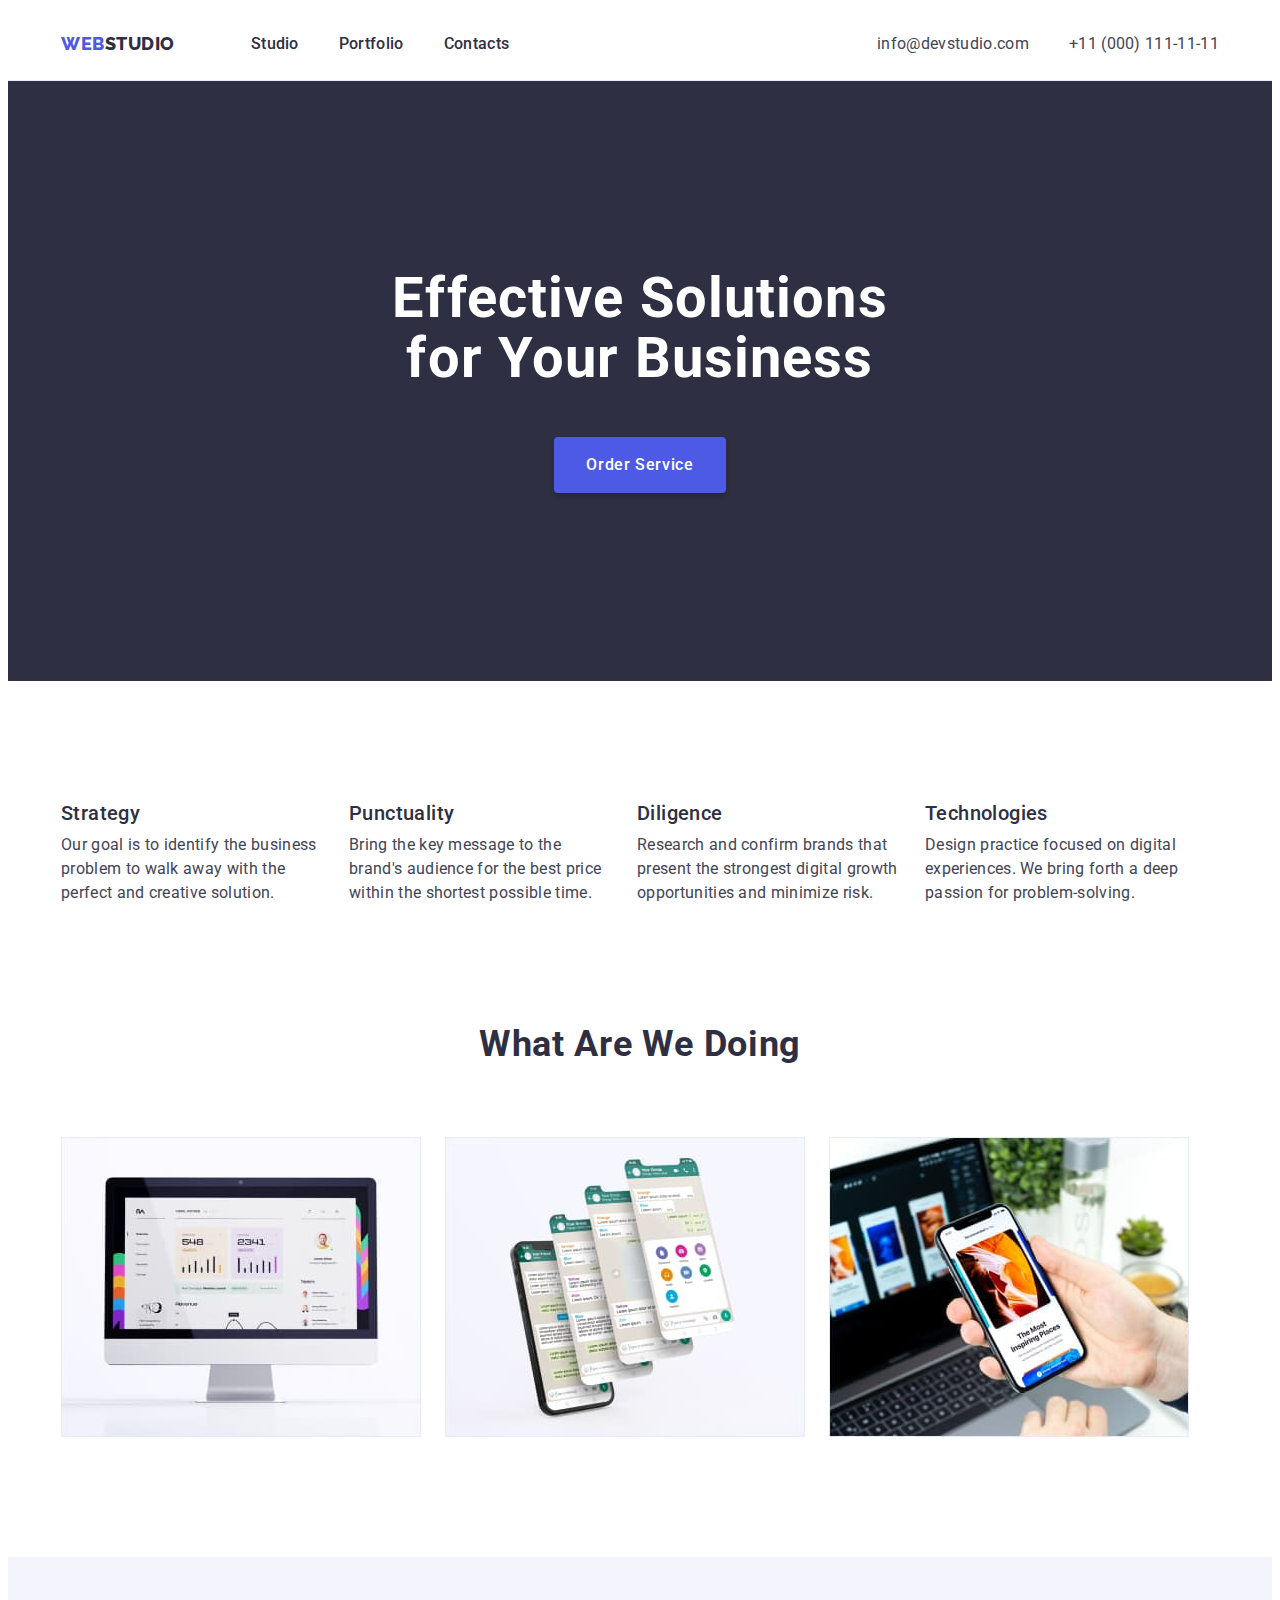
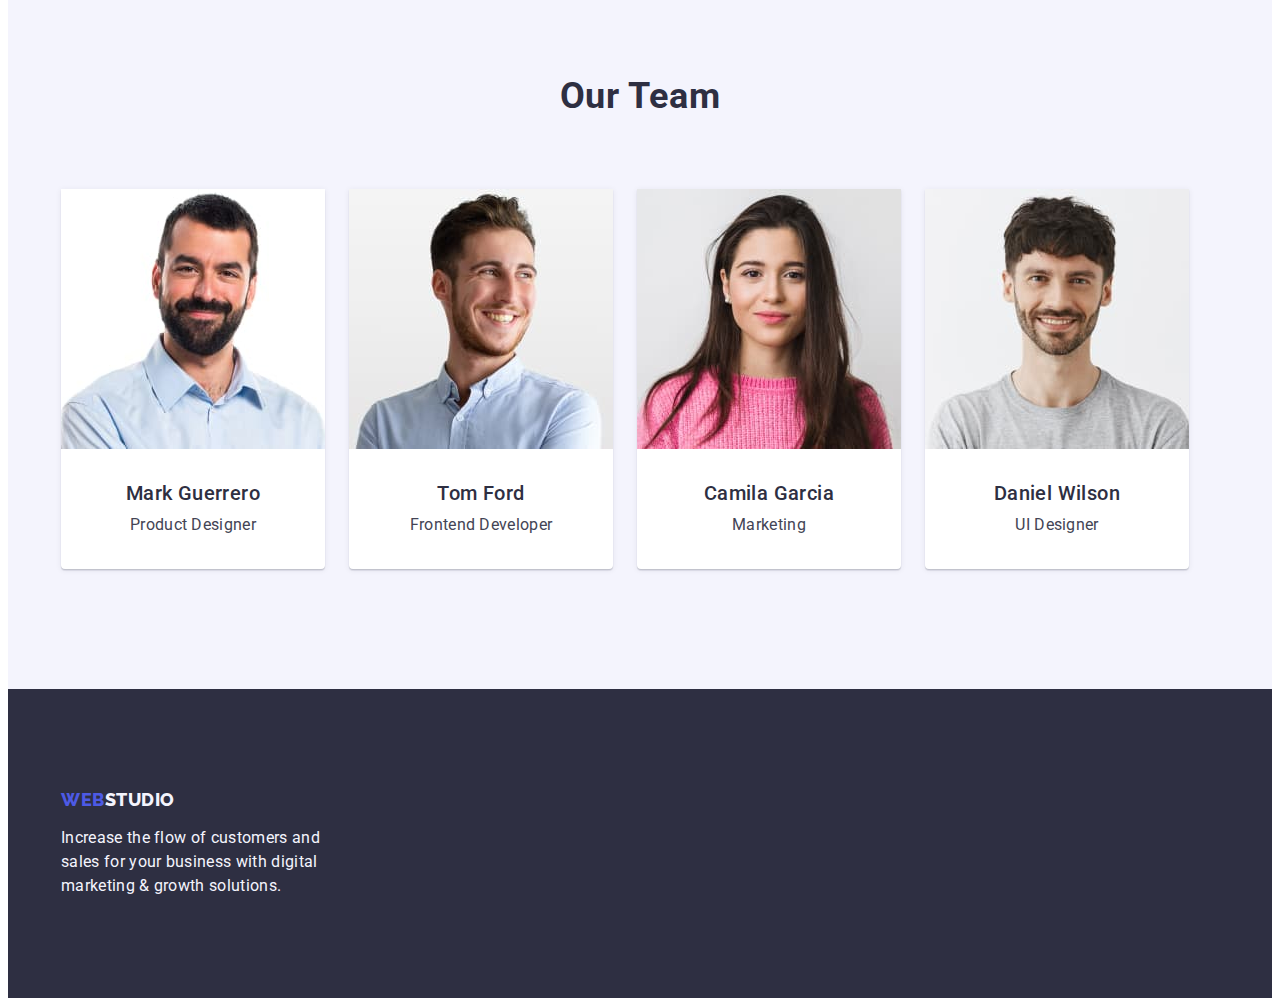
==== index.html @ 94363de2 "add hw-3" ====
<!DOCTYPE html>
<html lang="en">
  <head>
    <link rel="preconnect" href="https://fonts.googleapis.com">
<link rel="preconnect" href="https://fonts.gstatic.com" crossorigin>
<link href="https://fonts.googleapis.com/css2?family=Raleway:wght@800&family=Roboto:wght@400;500;700&display=swap" rel="stylesheet">
    <meta charset="UTF-8"/>
    <meta http-equiv="X-UA-Compatible" content="IE=edge"/>
    <meta name="viewport" content="width=device-width, initial-scale=1.0"/>
    <link rel="stylesheet" href="https://cdnjs.cloudflare.com/ajax/libs/modern-normalize/2.0.0/modern-normalize.min.css" integrity="sha512-4xo8blKMVCiXpTaLzQSLSw3KFOVPWhm/TRtuPVc4WG6kUgjH6J03IBuG7JZPkcWMxJ5huwaBpOpnwYElP/m6wg==" crossorigin="anonymous" referrerpolicy="no-referrer" />
    <link rel="stylesheet" href="./css/styles.css">
    <title>Document</title>
  </head>
  <body>
    <!-- HEADER -->
    <header class="header">
      <div class="container header-container">
      <nav class="header-navigation">
        <a href="./index.html" class="logo link header-logo">Web<span class="header-accent-logo">Studio</span></a>
        <ul class="list header-list">
          <li><a class="list-item link" href="./index.html">Studio</a></li>
          <li><a class="list-item link" href="./portfolio.html">Portfolio</a></li>
          <li><a class="list-item link" href="">Contacts</a></li>
        </ul>
      </nav>
      <address class="adress-title">
        <ul class="list adress-list">
        <li><a class="adress-item link" href="mailto:info@devstudio.com">info@devstudio.com</a></li>
        <li><a class="adress-item link" href="tel:+110001111111">+11 (000) 111-11-11</a></li>
        </ul>
      </address>
    </div>
    </header>

    <main>
      <!-- HERO -->
      <section class="hero">
        <div class="container">
        <h1 class="hero-title">
          Effective Solutions for Your Business
        </h1>
        <button type="button" class="btn">Order Service</button>
      </div>
      </section>

      <!-- ADVANTEGES -->
      <section class="advantages">
        <div class="container">
        <h2 hidden class="visually-hidden">Why you should choose us</h2>
        <ul class="list advantages-list">
          <li class="advantages-list-item">
            <h3 class="text-title">Strategy</h3>
            <p class="simple-text">
              Our goal is to identify the business problem to walk away with the
              perfect and creative solution.
            </p>
          </li>
          <li class="advantages-list-item">
            <h3 class="text-title">Punctuality</h3>
            <p class="simple-text">
              Bring the key message to the brand's audience for the best price
              within the shortest possible time.
            </p>
          </li>
          <li class="advantages-list-item">
            <h3 class="text-title">Diligence</h3>
            <p class="simple-text">
              Research and confirm brands that present the strongest digital
              growth opportunities and minimize risk.
            </p>
          </li>
          <li class="advantages-list-item">
            <h3 class="text-title">Technologies</h3>
            <p class="simple-text">
              Design practice focused on digital experiences. We bring forth a
              deep passion for problem-solving.
            </p>
          </li>
        </ul>
      </div>
      </section>

      <!-- TASKS -->
      <section class="tasks">
        <div class="container">
        <h2 class="tasks-title">What are we doing</h2>
        <ul class="list tasks-list">
          <li class="tasks-list-title">
            <img src="./images/img1(1).jpg" alt="Computer monitor" width="360" />
          </li>
          <li class="tasks-list-title">
            <img src="./images/img2(1).jpg" alt="Phone screens" width="360" />
          </li>
          <li class="tasks-list-title">
            <img src="./images/img3(1).jpg" alt="Phone in hand" width="360" />
          </li>
        </ul>
      </div>
      </section>

      <!-- TEAM -->
      <section class="team">
        <div class="container">
        <h2 class="team-title">Our Team</h2>
        <ul class="list team-list">
          <li class="team-item">
            <img src="./images/photo1(1).jpg" alt="Team member" width="264"/>
            <div class="team-item-text">
            <h3 class="text-title">Mark Guerrero</h3>
            <p class="simple-text">Product Designer</p>
            </div>
          </li>
          <li class="team-item">
            <img src="./images/photo2(1).jpg" alt="Team member" width="264"/>
            <div class="team-item-text">
            <h3 class="text-title">Tom Ford</h3>
            <p class="simple-text">Frontend Developer</p>
            </div>
          </li>
          <li class="team-item">
            <img src="./images/photo3(1).jpg" alt="Team member" width="264"/>
            <div class="team-item-text">
            <h3 class="text-title">Camila Garcia</h3>
            <p class="simple-text">Marketing</p>
            </div>
          </li>
          <li class="team-item">
            <img src="./images/photo4(1).jpg" alt="Team member" width="264"/>
            <div class="team-item-text">
            <h3 class="text-title">Daniel Wilson</h3>
            <p class="simple-text">UI Designer</p>
            </div>
          </li>
        </ul>
      </div>
      </section>
    </main>

    <!-- FOOTER -->
    <footer class="footer">
      <div class="container">
      <a class="logo link footer-logo" href="./index.html">Web<span class="footer-accent-logo">Studio</span></a>
      <p class="footer-text">
        Increase the flow of customers and sales for your business with digital
        marketing & growth solutions.
      </p>
    </div>
    </footer>
  </body>
</html>
---- css/styles.css ----
:root{
    --accent-color: #4D5AE5;
    --hero-text-color:  #FFFFFF;
    --dominant-color: #434455;
    --text-color: #2E2F42;
    --bottom-text-color: #F4F4FD;
    --light-bg-color: #F4F4FD;
    --hover-focus-color: #404BBF;
    --photo-bg-color: #FFFFFF;
    --dark-bg-color: #2E2F42;
}

h1, h2, h3, h4, h5, h6, p{
    margin: 0;
}

ul{
    margin: 0;
    padding: 0;
}

img{
    display: block;
}

.container{
    width: 1158px;
    padding: 0 15px;
    margin: 0 auto;
}

body{
    font-family: 'Roboto', sans-serif;
    color: var(--dominant-color);
    background-color: var(--photo-bg-color);
}

.list{
    list-style: none;
}

.link{
    text-decoration: none;
}

.visually-hidden {
    position: absolute;
    width: 1px;
    height: 1px;
    margin: -1px;
    border: 0;
    padding: 0;
    
    white-space: nowrap;
    clip-path: inset(100%);
    clip: rect(0 0 0 0);
    overflow: hidden;
  }

  .text-title {
    font-weight: 500;
    font-size: 20px;
    line-height: 1.2;
    letter-spacing: 0.02em;
    color: var(--text-color);
    margin-bottom: 8px;
}

.simple-text {
    font-size: 16px;
    line-height: 1.5;
    letter-spacing: 0.02em;
    color: var(--dominant-color);
}

.logo {
    font-family: 'Raleway', sans-serif;
    font-weight: 800;
    font-size: 18px;
    line-height: 1.17;
    letter-spacing: 0.03em;
    text-transform: uppercase;
    color: var(--accent-color);
}


/* HEADER */

.header{
    padding-top: 24px;
    padding-bottom: 24px;
    border-bottom: 1px solid #E7E9FC;
}

.header-logo{
    margin-right: 76px;
}

.header-container{
    display: flex;
}

.header-navigation{
    display: flex;
    align-items: center;
}

.header-accent-logo{
    color: var(--text-color);
}

.header-list{
    display: flex;
    gap: 40px;
}

.list-item {
    font-weight: 500;
    font-size: 16px;
    line-height: 1.5;
    letter-spacing: 0.02em;
    color: var(--text-color);
    padding: 24px 0;
}
.list-item:hover,
.list-item:focus{
    color: var(--hover-focus-color);
}

.adress-list{
    display: flex;
    gap: 40px;
}

.adress-title{
font-style: normal;
margin-left: auto;
}

.adress-item {
    font-size: 16px;
    line-height: 1.5;
    letter-spacing: 0.02em;
    color: var(--dominant-color);
}
.adress-item:hover,
.adress-item:focus{
    color: var(--hover-focus-color);
}

/* HERO */
.hero {
    background-color: var(--dark-bg-color);
    padding-top: 188px;
    padding-bottom: 188px;
}

.hero-title {
    font-weight: 700;
    font-size: 56px;
    line-height: 1.07;
    text-align: center;
    letter-spacing: 0.02em;
    color: var(--hero-text-color);
    max-width: 496px;
    margin: 0 auto;
    margin-bottom: 48px;
}

.btn {
    display: block;
    font-family: inherit;
    font-weight: 500;
    font-size: 16px;
    line-height: 1.5;
    align-items: center;
    letter-spacing: 0.04em;
    color: var(--hero-text-color);
    background: var(--accent-color);
    box-shadow: 0px 4px 4px rgba(0, 0, 0, 0.15);
    cursor: pointer;
    margin: 0 auto;
    padding: 16px 32px;
    max-height: 56px;
    min-width: 169px;
    border: none;
    border-radius: 4px;
}
.btn:hover,
.btn:focus{
    background-color: var(--hover-focus-color);
}

/* ADVANTAGES */
.advantages{
    padding-top: 120px;
    padding-bottom: 120px;
}

.advantages-list{
    display: flex;
    gap: 24px;
}

.advantages-list-item{
    max-width: 264px;
}

/* TASKS */
.tasks{
    padding-bottom: 120px;
}

.tasks-title {
    font-weight: 700;
    font-size: 36px;
    line-height: 1.11;
    text-align: center;
    letter-spacing: 0.02em;
    text-transform: capitalize;
    color: var(--text-color);
    margin-bottom: 72px;
}

.tasks-list{
    display: flex;
    gap: 24px;
}

.tasks-list-item{
    width: calc((100% - 48px) / 3);
}


/* TEAM */
.team {
    background-color: var(--light-bg-color);
    padding-top: 120px;
    padding-bottom: 120px;
}

.team-title {
    font-weight: 700;
    font-size: 36px;
    line-height: 1.11;
    text-align: center;
    letter-spacing: 0.02em;
    text-transform: capitalize;
    color: var(--text-color);
    margin-bottom: 72px;
}

.team-list{
    display: flex;
    gap: 24px;
}

.team-item{
    background-color: var(--photo-bg-color);
    max-width: 264px;
    box-shadow: 0px 1px 6px rgba(46, 47, 66, 0.08), 0px 1px 1px rgba(46, 47, 66, 0.16), 0px 2px 1px rgba(46, 47, 66, 0.08);
    border-radius: 0px 0px 4px 4px;
    width: calc((100% - 72px) / 4);
}

.team-item-text{
    text-align: center;
    padding: 32px 16px;
}

/* FOOTER */
.footer-accent-logo{
    color: var(--bottom-text-color);
}

.footer {
    background-color: var(--dark-bg-color);
    padding-top: 100px;
    padding-bottom: 100px;
}

.footer-logo{
    display: inline-block;
    margin-bottom: 16px;
}

.footer-text {
    font-size: 16px;
    line-height: 1.5;
    letter-spacing: 0.02em;
    color: var(--bottom-text-color);
    max-width: 264px;
}

/* PORTFOLIO */
.portfolio-btn{
    font-family: inherit;
    font-weight: 500;
    font-size: 16px;
    line-height: 1.5;
    align-items: center;
    text-align: center;
    letter-spacing: 0.04em;
    color: var(--accent-color);
    background-color: var(--light-bg-color);
    cursor: pointer;
    border: 1px solid #E7E9FC;
    border-radius: 4px;
    padding: 12px 24px;
    max-height: 48px;
}
.portfolio-btn:hover,
.portfolio-btn:focus{
    color: var(--hero-text-color);
    background: var(--hover-focus-color);
    border: 1px solid transparent;
    box-shadow: 0px 3px 1px rgba(0, 0, 0, 0.1), 0px 2px 1px rgba(0, 0, 0, 0.08), 0px 2px 2px rgba(0, 0, 0, 0.12);
}

/* main */
.main{
    padding-bottom: 120px;
    padding-top: 96px;
}

.portfolio-btn-list{
    margin-bottom: 72px;
    display: flex;
    gap: 24px;
    justify-content: center;
}

.portfolio-list{
    display: flex;
    flex-wrap: wrap;
    gap: 48px 24px;
}

.portfolio-list-item{
    width: calc((100% - 48px) / 3);
}

.portfolio-list-text{
    padding: 32px 16px;
    border-bottom: 1px solid #E7E9FC;
    border-left: 1px solid #E7E9FC;
    border-right: 1px solid #E7E9FC;
}
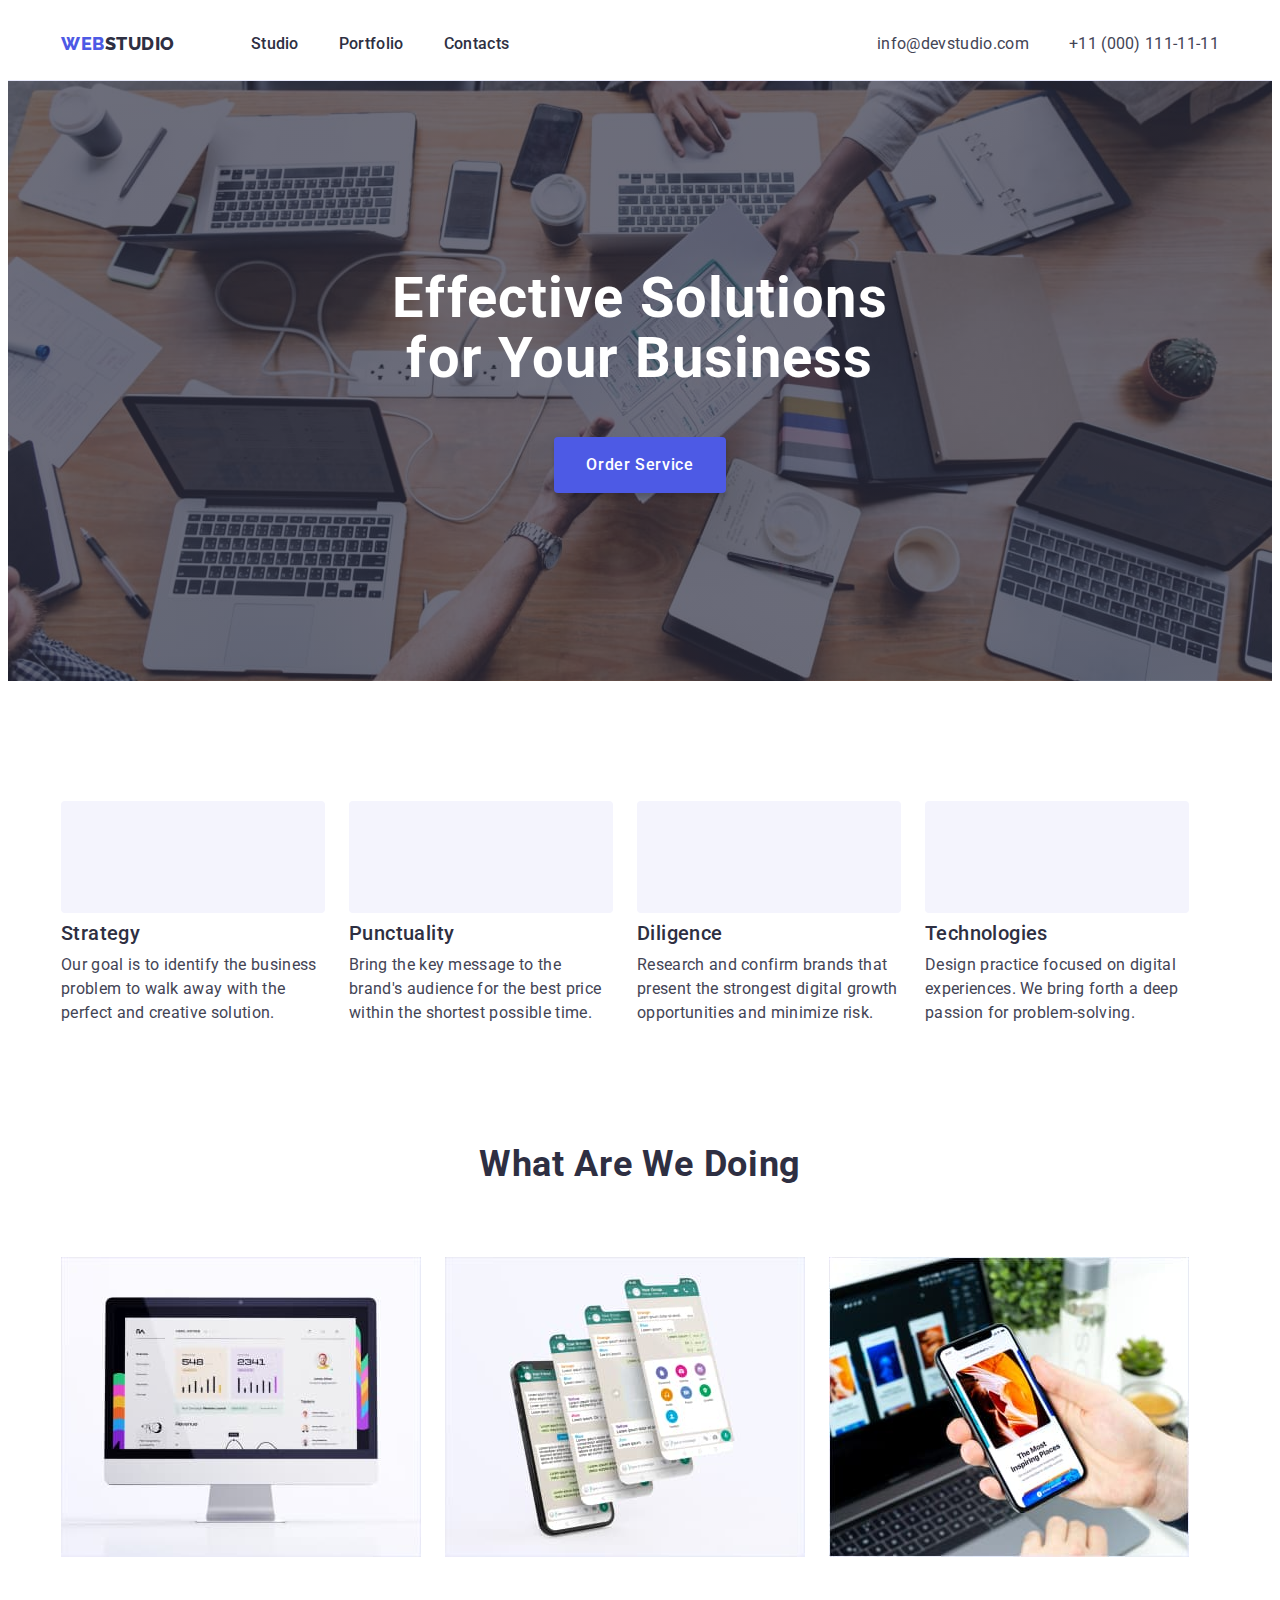
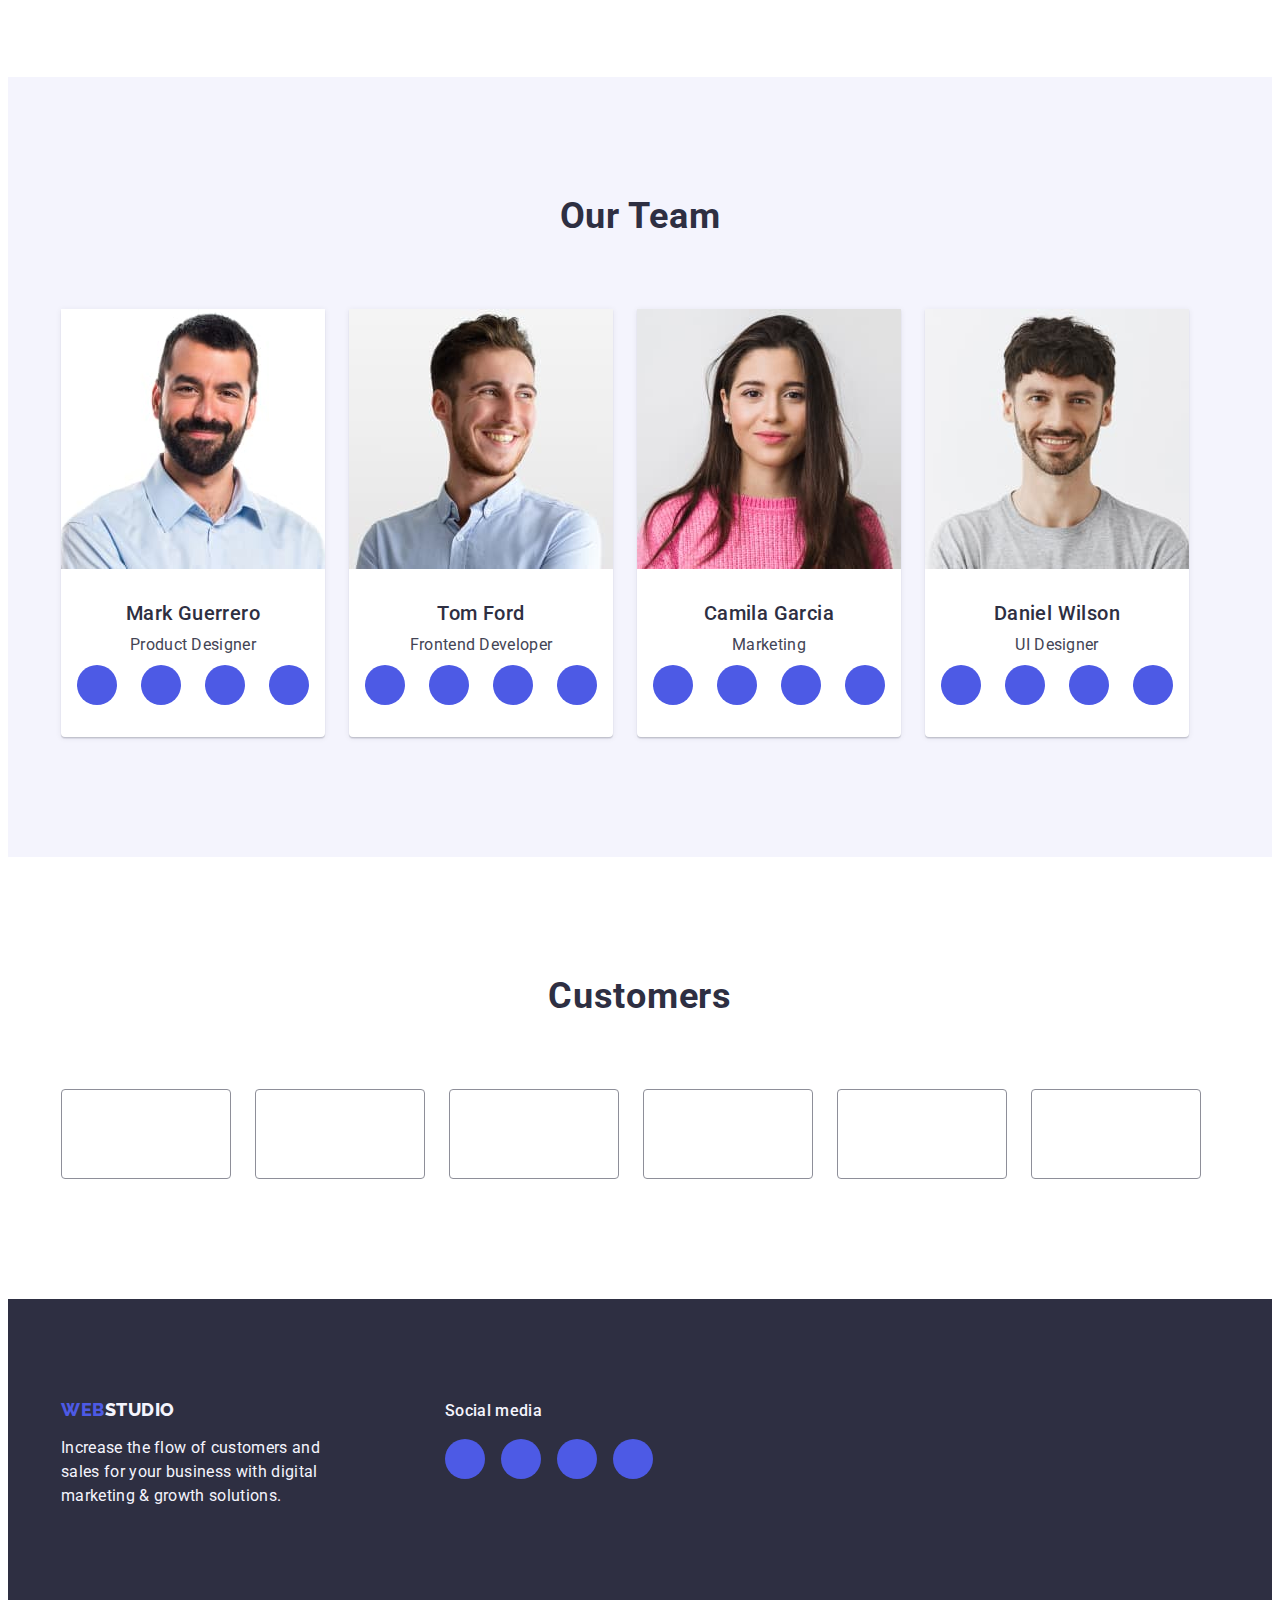
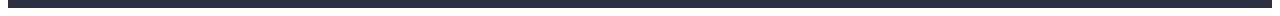
==== commit c930c307: "create hw-4 part1" ====
--- a/index.html
+++ b/index.html
@@ -49,6 +49,7 @@
         <h2 hidden class="visually-hidden">Why you should choose us</h2>
         <ul class="list advantages-list">
           <li class="advantages-list-item">
+            <div class="company-bg"></div>
             <h3 class="text-title">Strategy</h3>
             <p class="simple-text">
               Our goal is to identify the business problem to walk away with the
@@ -56,6 +57,7 @@
             </p>
           </li>
           <li class="advantages-list-item">
+            <div class="company-bg"></div>
             <h3 class="text-title">Punctuality</h3>
             <p class="simple-text">
               Bring the key message to the brand's audience for the best price
@@ -63,6 +65,7 @@
             </p>
           </li>
           <li class="advantages-list-item">
+            <div class="company-bg"></div>
             <h3 class="text-title">Diligence</h3>
             <p class="simple-text">
               Research and confirm brands that present the strongest digital
@@ -70,6 +73,7 @@
             </p>
           </li>
           <li class="advantages-list-item">
+            <div class="company-bg"></div>
             <h3 class="text-title">Technologies</h3>
             <p class="simple-text">
               Design practice focused on digital experiences. We bring forth a
@@ -108,6 +112,12 @@
             <div class="team-item-text">
             <h3 class="text-title">Mark Guerrero</h3>
             <p class="simple-text">Product Designer</p>
+            <ul class="list soc-icon-list">
+              <li class="soc-icon-item team-soc-icon"></li>
+              <li class="soc-icon-item team-soc-icon"></li>
+              <li class="soc-icon-item team-soc-icon"></li>
+              <li class="soc-icon-item team-soc-icon"></li>
+            </ul>
             </div>
           </li>
           <li class="team-item">
@@ -115,6 +125,12 @@
             <div class="team-item-text">
             <h3 class="text-title">Tom Ford</h3>
             <p class="simple-text">Frontend Developer</p>
+            <ul class="list soc-icon-list">
+              <li class="soc-icon-item team-soc-icon"></li>
+              <li class="soc-icon-item team-soc-icon"></li>
+              <li class="soc-icon-item team-soc-icon"></li>
+              <li class="soc-icon-item team-soc-icon"></li>
+            </ul>
             </div>
           </li>
           <li class="team-item">
@@ -122,6 +138,12 @@
             <div class="team-item-text">
             <h3 class="text-title">Camila Garcia</h3>
             <p class="simple-text">Marketing</p>
+            <ul class="list soc-icon-list">
+              <li class="soc-icon-item team-soc-icon"></li>
+              <li class="soc-icon-item team-soc-icon"></li>
+              <li class="soc-icon-item team-soc-icon"></li>
+              <li class="soc-icon-item team-soc-icon"></li>
+            </ul>
             </div>
           </li>
           <li class="team-item">
@@ -129,21 +151,51 @@
             <div class="team-item-text">
             <h3 class="text-title">Daniel Wilson</h3>
             <p class="simple-text">UI Designer</p>
-            </div>
-          </li>
-        </ul>
-      </div>
+            <ul class="list soc-icon-list">
+              <li class="soc-icon-item team-soc-icon"></li>
+              <li class="soc-icon-item team-soc-icon"></li>
+              <li class="soc-icon-item team-soc-icon"></li>
+              <li class="soc-icon-item team-soc-icon"></li>
+            </ul>
+            </div>
+          </li>
+        </ul>
+      </div>
+      </section>
+
+      <!-- CUSTOMERS -->
+      <section class="customers">
+        <div class="container">
+          <h2 class="customers-title">Customers</h2>
+          <ul class="customers-list list">
+            <li class="customers-item"></li>
+            <li class="customers-item"></li>
+            <li class="customers-item"></li>
+            <li class="customers-item"></li>
+            <li class="customers-item"></li>
+            <li class="customers-item"></li>
+          </ul>
+        </div>
       </section>
     </main>
 
     <!-- FOOTER -->
     <footer class="footer">
       <div class="container">
-      <a class="logo link footer-logo" href="./index.html">Web<span class="footer-accent-logo">Studio</span></a>
+      <ul class="footer-container list">
+      <li class="studio-info"><a class="logo link footer-logo" href="./index.html">Web<span class="footer-accent-logo">Studio</span></a>
       <p class="footer-text">
         Increase the flow of customers and sales for your business with digital
         marketing & growth solutions.
-      </p>
+      </p></li>
+      <li class="contacts-info"><h4 class="footer-title">Social media</h4>
+      <ul class="list footer-soc-list">
+        <li class="soc-icon-item footer-soc-icon"></li>
+        <li class="soc-icon-item footer-soc-icon"></li>
+        <li class="soc-icon-item footer-soc-icon"></li>
+        <li class="soc-icon-item footer-soc-icon"></li>
+      </ul></li>
+    </ul>
     </div>
     </footer>
   </body>
--- a/css/styles.css
+++ b/css/styles.css
@@ -84,6 +84,14 @@
 }
 
 
+.soc-icon-item{
+    width: 40px;
+    height: 40px;
+    border-radius: 50%;
+    background-color: var(--accent-color);
+}
+
+
 /* HEADER */
 
 .header{
@@ -151,6 +159,12 @@
 /* HERO */
 .hero {
     background-color: var(--dark-bg-color);
+    background-image: linear-gradient(rgba(46, 47, 66, 0.7), rgba(46, 47, 66, 0.7)),  url(../images/people-office-1.jpg);
+    background-repeat: no-repeat;
+    background-position: center;
+    background-size: cover;
+    max-width: 1440px;
+    margin: 0 auto;
     padding-top: 188px;
     padding-bottom: 188px;
 }
@@ -206,6 +220,14 @@
     max-width: 264px;
 }
 
+.company-bg{
+    width: 264px;
+    height: 112px;
+    background-color: var(--light-bg-color);
+    border-radius: 4px;
+    margin-bottom: 8px;
+}
+
 /* TASKS */
 .tasks{
     padding-bottom: 120px;
@@ -268,7 +290,58 @@
     padding: 32px 16px;
 }
 
+.soc-icon-list{
+   display: flex;
+   gap: 24px;
+   margin-top: 8px;
+}
+
+.team-soc-icon:hover, .team-soc-icon:focus{
+    background-color: var(--hover-focus-color);
+}
+
+/* CUSTOMERS */
+.customers{
+    padding-top: 120px;
+    padding-bottom: 120px;
+}
+
+.customers-title {
+    font-weight: 700;
+    font-size: 36px;
+    line-height: 1.11;
+    text-align: center;
+    letter-spacing: 0.02em;
+    text-transform: capitalize;
+    color: var(--text-color);
+    margin-bottom: 72px;
+}
+
+.customers-list {
+    display: flex;
+    gap: 24px;
+}
+
+.customers-item {
+    width: 168px;
+    height: 88px;
+    border: 1px solid #8E8F99;
+    border-radius: 4px;
+}
+
 /* FOOTER */
+.footer-container{
+    display: flex;
+}
+
+.studio-info{
+    margin-right: 120px;
+}
+
+.contacts-info{
+    margin-right: 80px;
+}
+
 .footer-accent-logo{
     color: var(--bottom-text-color);
 }
@@ -290,6 +363,24 @@
     letter-spacing: 0.02em;
     color: var(--bottom-text-color);
     max-width: 264px;
+}
+
+.footer-title{
+    font-weight: 500;
+    font-size: 16px;
+    line-height: 1.5;
+    letter-spacing: 0.02em;
+    color: var(--bottom-text-color);
+    margin-bottom: 16px;
+}
+
+.footer-soc-list{
+    display: flex;
+    gap: 16px;
+}
+
+.footer-soc-icon:hover, .footer-soc-icon:focus{
+    background-color: #31D0AA;
 }
 
 /* PORTFOLIO */
@@ -340,6 +431,10 @@
     width: calc((100% - 48px) / 3);
 }
 
+.portfolio-list-item:hover, .portfolio-list-item:focus{
+    box-shadow: 0px 1px 6px rgba(46, 47, 66, 0.08), 0px 1px 1px rgba(46, 47, 66, 0.16), 0px 2px 1px rgba(46, 47, 66, 0.08);
+}
+
 .portfolio-list-text{
     padding: 32px 16px;
     border-bottom: 1px solid #E7E9FC;
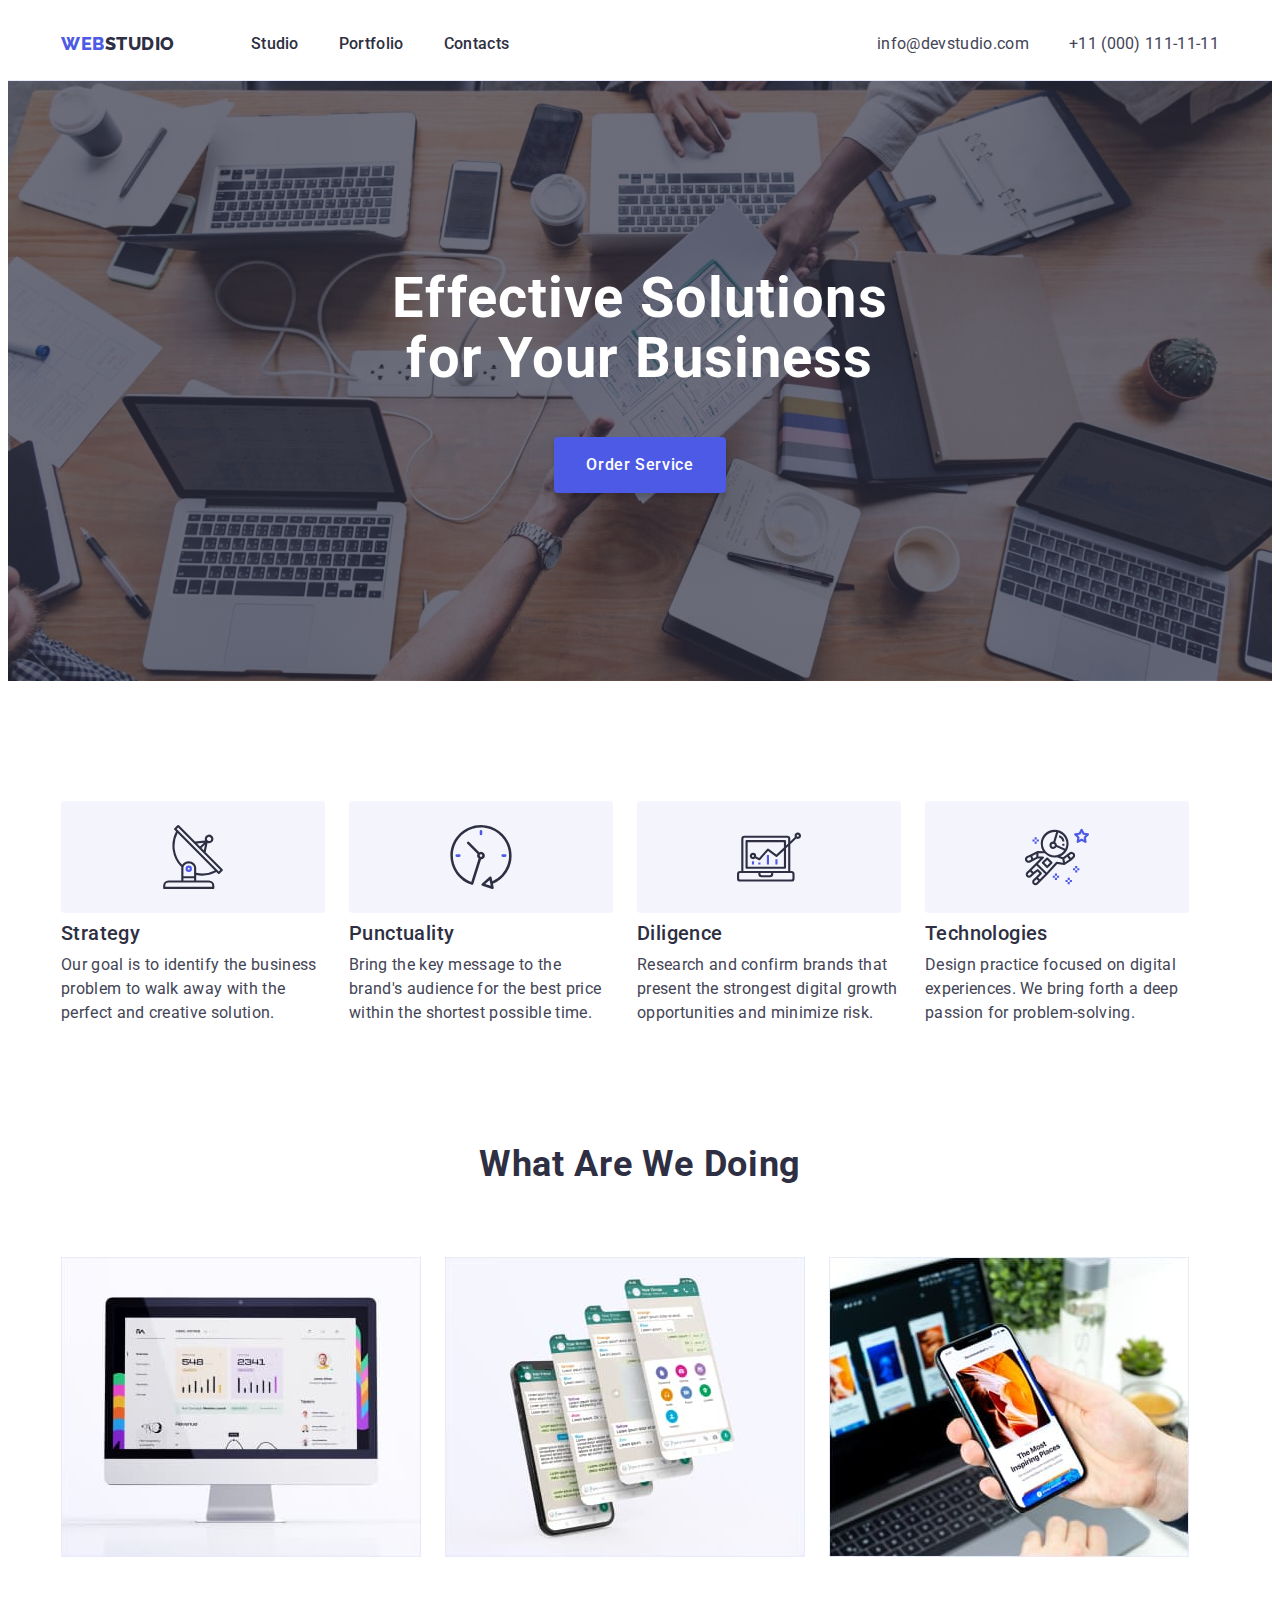
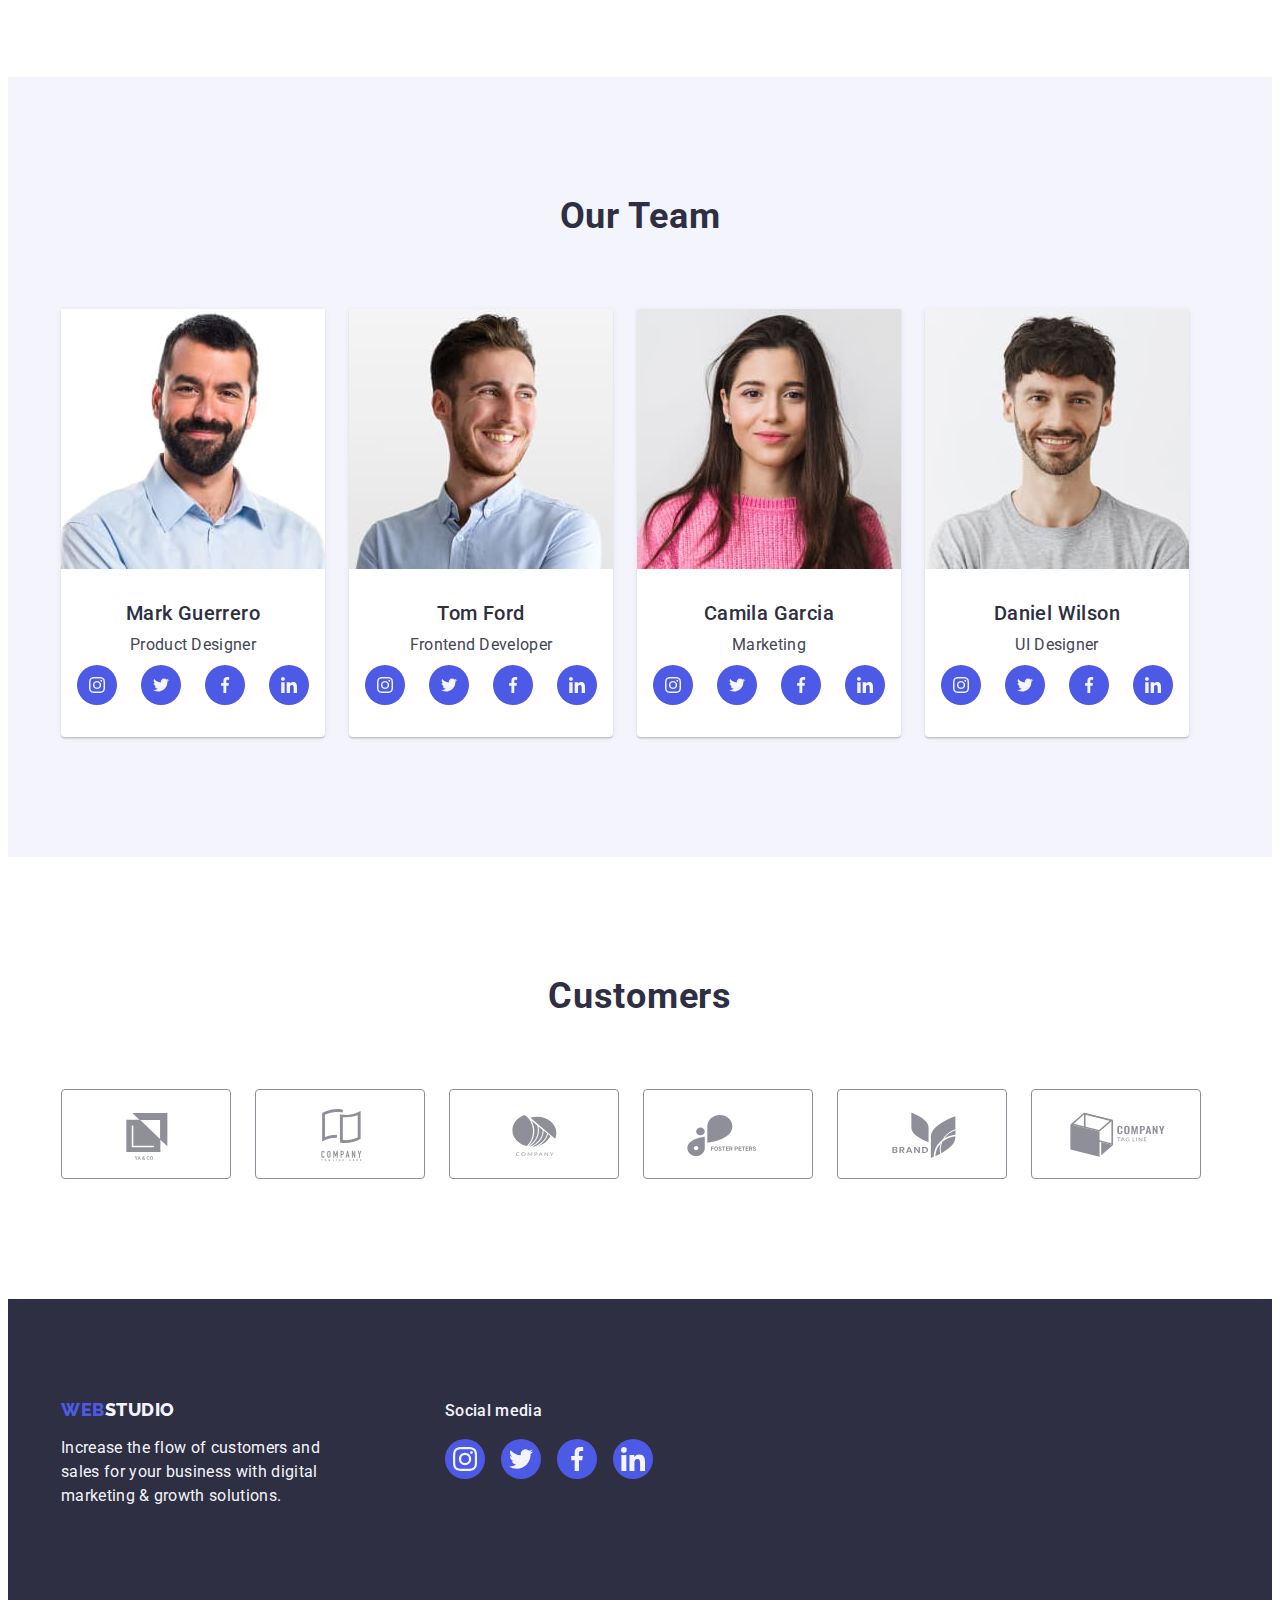
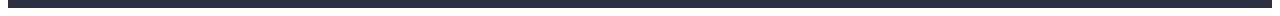
==== commit afa3bda1: "create hw-4 part2" ====
--- a/index.html
+++ b/index.html
@@ -49,7 +49,11 @@
         <h2 hidden class="visually-hidden">Why you should choose us</h2>
         <ul class="list advantages-list">
           <li class="advantages-list-item">
-            <div class="company-bg"></div>
+            <div class="company-bg">
+              <svg width="64" height="64">
+                <use href="./images/icons.svg#icon-antenna"></use>
+              </svg>
+            </div>
             <h3 class="text-title">Strategy</h3>
             <p class="simple-text">
               Our goal is to identify the business problem to walk away with the
@@ -57,7 +61,11 @@
             </p>
           </li>
           <li class="advantages-list-item">
-            <div class="company-bg"></div>
+            <div class="company-bg">
+              <svg width="64" height="64">
+                <use href="./images/icons.svg#icon-clock"></use>
+              </svg>
+            </div>
             <h3 class="text-title">Punctuality</h3>
             <p class="simple-text">
               Bring the key message to the brand's audience for the best price
@@ -65,7 +73,11 @@
             </p>
           </li>
           <li class="advantages-list-item">
-            <div class="company-bg"></div>
+            <div class="company-bg">
+              <svg width="64" height="64">
+                <use href="./images/icons.svg#icon-diagram"></use>
+              </svg>
+            </div>
             <h3 class="text-title">Diligence</h3>
             <p class="simple-text">
               Research and confirm brands that present the strongest digital
@@ -73,7 +85,11 @@
             </p>
           </li>
           <li class="advantages-list-item">
-            <div class="company-bg"></div>
+            <div class="company-bg">
+              <svg width="64" height="64">
+                <use href="./images/icons.svg#icon-astronaut"></use>
+              </svg>
+            </div>
             <h3 class="text-title">Technologies</h3>
             <p class="simple-text">
               Design practice focused on digital experiences. We bring forth a
@@ -113,10 +129,34 @@
             <h3 class="text-title">Mark Guerrero</h3>
             <p class="simple-text">Product Designer</p>
             <ul class="list soc-icon-list">
-              <li class="soc-icon-item team-soc-icon"></li>
-              <li class="soc-icon-item team-soc-icon"></li>
-              <li class="soc-icon-item team-soc-icon"></li>
-              <li class="soc-icon-item team-soc-icon"></li>
+              <li class="soc-icon-item team-soc-icon">
+                <a class="link" href="" target="_blank" rel="noreferrer noopener nofollow">
+                  <svg class="team-icon" width="16" height="16">
+                    <use href="./images/icons.svg#icon-instagram"></use>
+                  </svg>
+                </a>
+              </li>
+              <li class="soc-icon-item team-soc-icon">
+                <a class="link" href="" target="_blank" rel="noreferrer noopener nofollow">
+                  <svg class="team-icon" width="16" height="16">
+                    <use href="./images/icons.svg#icon-twitter"></use>
+                  </svg>
+                </a>
+              </li>
+              <li class="soc-icon-item team-soc-icon">
+                <a class="link" href="" target="_blank" rel="noreferrer noopener nofollow">
+                  <svg class="team-icon" width="16" height="16">
+                    <use href="./images/icons.svg#icon-facebook"></use>
+                  </svg>
+                </a>
+              </li>
+              <li class="soc-icon-item team-soc-icon">
+                <a class="link" href="" target="_blank" rel="noreferrer noopener nofollow">
+                  <svg class="team-icon" width="16" height="16">
+                    <use href="./images/icons.svg#icon-linkedin"></use>
+                  </svg>
+                </a>
+              </li>
             </ul>
             </div>
           </li>
@@ -126,10 +166,34 @@
             <h3 class="text-title">Tom Ford</h3>
             <p class="simple-text">Frontend Developer</p>
             <ul class="list soc-icon-list">
-              <li class="soc-icon-item team-soc-icon"></li>
-              <li class="soc-icon-item team-soc-icon"></li>
-              <li class="soc-icon-item team-soc-icon"></li>
-              <li class="soc-icon-item team-soc-icon"></li>
+              <li class="soc-icon-item team-soc-icon">
+                <a class="link" href="" target="_blank" rel="noreferrer noopener nofollow">
+                  <svg class="team-icon" width="16" height="16">
+                    <use href="./images/icons.svg#icon-instagram"></use>
+                  </svg>
+                </a>
+              </li>
+              <li class="soc-icon-item team-soc-icon">
+                <a class="link" href="" target="_blank" rel="noreferrer noopener nofollow">
+                  <svg class="team-icon" width="16" height="16">
+                    <use href="./images/icons.svg#icon-twitter"></use>
+                  </svg>
+                </a>
+              </li>
+              <li class="soc-icon-item team-soc-icon">
+                <a class="link" href="" target="_blank" rel="noreferrer noopener nofollow">
+                  <svg class="team-icon" width="16" height="16">
+                    <use href="./images/icons.svg#icon-facebook"></use>
+                  </svg>
+                </a>
+              </li>
+              <li class="soc-icon-item team-soc-icon">
+                <a class="link" href="" target="_blank" rel="noreferrer noopener nofollow">
+                  <svg class="team-icon" width="16" height="16">
+                    <use href="./images/icons.svg#icon-linkedin"></use>
+                  </svg>
+                </a>
+              </li>
             </ul>
             </div>
           </li>
@@ -139,10 +203,34 @@
             <h3 class="text-title">Camila Garcia</h3>
             <p class="simple-text">Marketing</p>
             <ul class="list soc-icon-list">
-              <li class="soc-icon-item team-soc-icon"></li>
-              <li class="soc-icon-item team-soc-icon"></li>
-              <li class="soc-icon-item team-soc-icon"></li>
-              <li class="soc-icon-item team-soc-icon"></li>
+              <li class="soc-icon-item team-soc-icon">
+                <a class="link" href="" target="_blank" rel="noreferrer noopener nofollow">
+                  <svg class="team-icon" width="16" height="16">
+                    <use href="./images/icons.svg#icon-instagram"></use>
+                  </svg>
+                </a>
+              </li>
+              <li class="soc-icon-item team-soc-icon">
+                <a class="link" href="" target="_blank" rel="noreferrer noopener nofollow">
+                  <svg class="team-icon" width="16" height="16">
+                    <use href="./images/icons.svg#icon-twitter"></use>
+                  </svg>
+                </a>
+              </li>
+              <li class="soc-icon-item team-soc-icon">
+                <a class="link" href="" target="_blank" rel="noreferrer noopener nofollow">
+                  <svg class="team-icon" width="16" height="16">
+                    <use href="./images/icons.svg#icon-facebook"></use>
+                  </svg>
+                </a>
+              </li>
+              <li class="soc-icon-item team-soc-icon">
+                <a class="link" href="" target="_blank" rel="noreferrer noopener nofollow">
+                  <svg class="team-icon" width="16" height="16">
+                    <use href="./images/icons.svg#icon-linkedin"></use>
+                  </svg>
+                </a>
+              </li>
             </ul>
             </div>
           </li>
@@ -152,10 +240,34 @@
             <h3 class="text-title">Daniel Wilson</h3>
             <p class="simple-text">UI Designer</p>
             <ul class="list soc-icon-list">
-              <li class="soc-icon-item team-soc-icon"></li>
-              <li class="soc-icon-item team-soc-icon"></li>
-              <li class="soc-icon-item team-soc-icon"></li>
-              <li class="soc-icon-item team-soc-icon"></li>
+              <li class="soc-icon-item team-soc-icon">
+                <a class="link" href="" target="_blank" rel="noreferrer noopener nofollow">
+                  <svg class="team-icon" width="16" height="16">
+                    <use href="./images/icons.svg#icon-instagram"></use>
+                  </svg>
+                </a>
+              </li>
+              <li class="soc-icon-item team-soc-icon">
+                <a class="link" href="" target="_blank" rel="noreferrer noopener nofollow">
+                  <svg class="team-icon" width="16" height="16">
+                    <use href="./images/icons.svg#icon-twitter"></use>
+                  </svg>
+                </a>
+              </li>
+              <li class="soc-icon-item team-soc-icon">
+                <a class="link" href="" target="_blank" rel="noreferrer noopener nofollow">
+                  <svg class="team-icon" width="16" height="16">
+                    <use href="./images/icons.svg#icon-facebook"></use>
+                  </svg>
+                </a>
+              </li>
+              <li class="soc-icon-item team-soc-icon">
+                <a class="link" href="" target="_blank" rel="noreferrer noopener nofollow">
+                  <svg class="team-icon" width="16" height="16">
+                    <use href="./images/icons.svg#icon-linkedin"></use>
+                  </svg>
+                </a>
+              </li>
             </ul>
             </div>
           </li>
@@ -168,12 +280,36 @@
         <div class="container">
           <h2 class="customers-title">Customers</h2>
           <ul class="customers-list list">
-            <li class="customers-item"></li>
-            <li class="customers-item"></li>
-            <li class="customers-item"></li>
-            <li class="customers-item"></li>
-            <li class="customers-item"></li>
-            <li class="customers-item"></li>
+            <li class="customers-item">
+              <svg class="customers-icon" width="104" height="56">
+                <use href="./images/icons.svg#icon-Logo1"></use>
+              </svg>
+            </li>
+            <li class="customers-item">
+              <svg class="customers-icon" width="104" height="56">
+                <use href="./images/icons.svg#icon-Logo2"></use>
+              </svg>
+            </li>
+            <li class="customers-item">
+              <svg class="customers-icon" width="104" height="56">
+                <use href="./images/icons.svg#icon-Logo3"></use>
+              </svg>
+            </li>
+            <li class="customers-item">
+              <svg class="customers-icon" width="104" height="56">
+                <use href="./images/icons.svg#icon-Logo4"></use>
+              </svg>
+            </li>
+            <li class="customers-item">
+              <svg class="customers-icon" width="104" height="56">
+                <use href="./images/icons.svg#icon-Logo5"></use>
+              </svg>
+            </li>
+            <li class="customers-item">
+              <svg class="customers-icon" width="104" height="56">
+                <use href="./images/icons.svg#icon-Logo6"></use>
+              </svg>
+            </li>
           </ul>
         </div>
       </section>
@@ -190,10 +326,34 @@
       </p></li>
       <li class="contacts-info"><h4 class="footer-title">Social media</h4>
       <ul class="list footer-soc-list">
-        <li class="soc-icon-item footer-soc-icon"></li>
-        <li class="soc-icon-item footer-soc-icon"></li>
-        <li class="soc-icon-item footer-soc-icon"></li>
-        <li class="soc-icon-item footer-soc-icon"></li>
+        <li class="soc-icon-item footer-soc-icon">
+          <a class="link" href="" target="_blank" rel="noreferrer noopener nofollow">
+                  <svg class="footer-icon" width="24" height="24">
+                    <use href="./images/icons.svg#icon-instagram"></use>
+                  </svg>
+                </a>
+        </li>
+        <li class="soc-icon-item footer-soc-icon">
+          <a class="link" href="" target="_blank" rel="noreferrer noopener nofollow">
+                  <svg class="footer-icon" width="24" height="24">
+                    <use href="./images/icons.svg#icon-twitter"></use>
+                  </svg>
+                </a>
+        </li>
+        <li class="soc-icon-item footer-soc-icon">
+          <a class="link" href="" target="_blank" rel="noreferrer noopener nofollow">
+                  <svg class="footer-icon" width="24" height="24">
+                    <use href="./images/icons.svg#icon-facebook"></use>
+                  </svg>
+                </a>
+        </li>
+        <li class="soc-icon-item footer-soc-icon">
+          <a class="link" href="" target="_blank" rel="noreferrer noopener nofollow">
+                  <svg class="footer-icon" width="24" height="24">
+                    <use href="./images/icons.svg#icon-linkedin"></use>
+                  </svg>
+                </a>
+        </li>
       </ul></li>
     </ul>
     </div>
--- a/css/styles.css
+++ b/css/styles.css
@@ -226,6 +226,9 @@
     background-color: var(--light-bg-color);
     border-radius: 4px;
     margin-bottom: 8px;
+    display: flex;
+    align-items: center;
+    justify-content: center;
 }
 
 /* TASKS */
@@ -300,6 +303,16 @@
     background-color: var(--hover-focus-color);
 }
 
+ .team-soc-icon{
+    display: flex;
+    align-items: center;
+    justify-content: center;
+} 
+
+.team-icon{
+    display: flex;
+}
+
 /* CUSTOMERS */
 .customers{
     padding-top: 120px;
@@ -327,6 +340,19 @@
     height: 88px;
     border: 1px solid #8E8F99;
     border-radius: 4px;
+    display: flex;
+    align-items: center;
+    justify-content: center;
+    color: #8E8F99;
+}
+
+.customers-item:hover, .customers-item:focus{
+    border-color: var(--hover-focus-color);
+    color: var(--hover-focus-color);
+}
+
+.customers-icon{
+    fill: currentColor;
 }
 
 /* FOOTER */
@@ -382,6 +408,17 @@
 .footer-soc-icon:hover, .footer-soc-icon:focus{
     background-color: #31D0AA;
 }
+
+.footer-soc-icon{
+    display: flex;
+    align-items: center;
+    justify-content: center;
+}
+
+.footer-icon{
+    display: flex;
+}
+
 
 /* PORTFOLIO */
 .portfolio-btn{
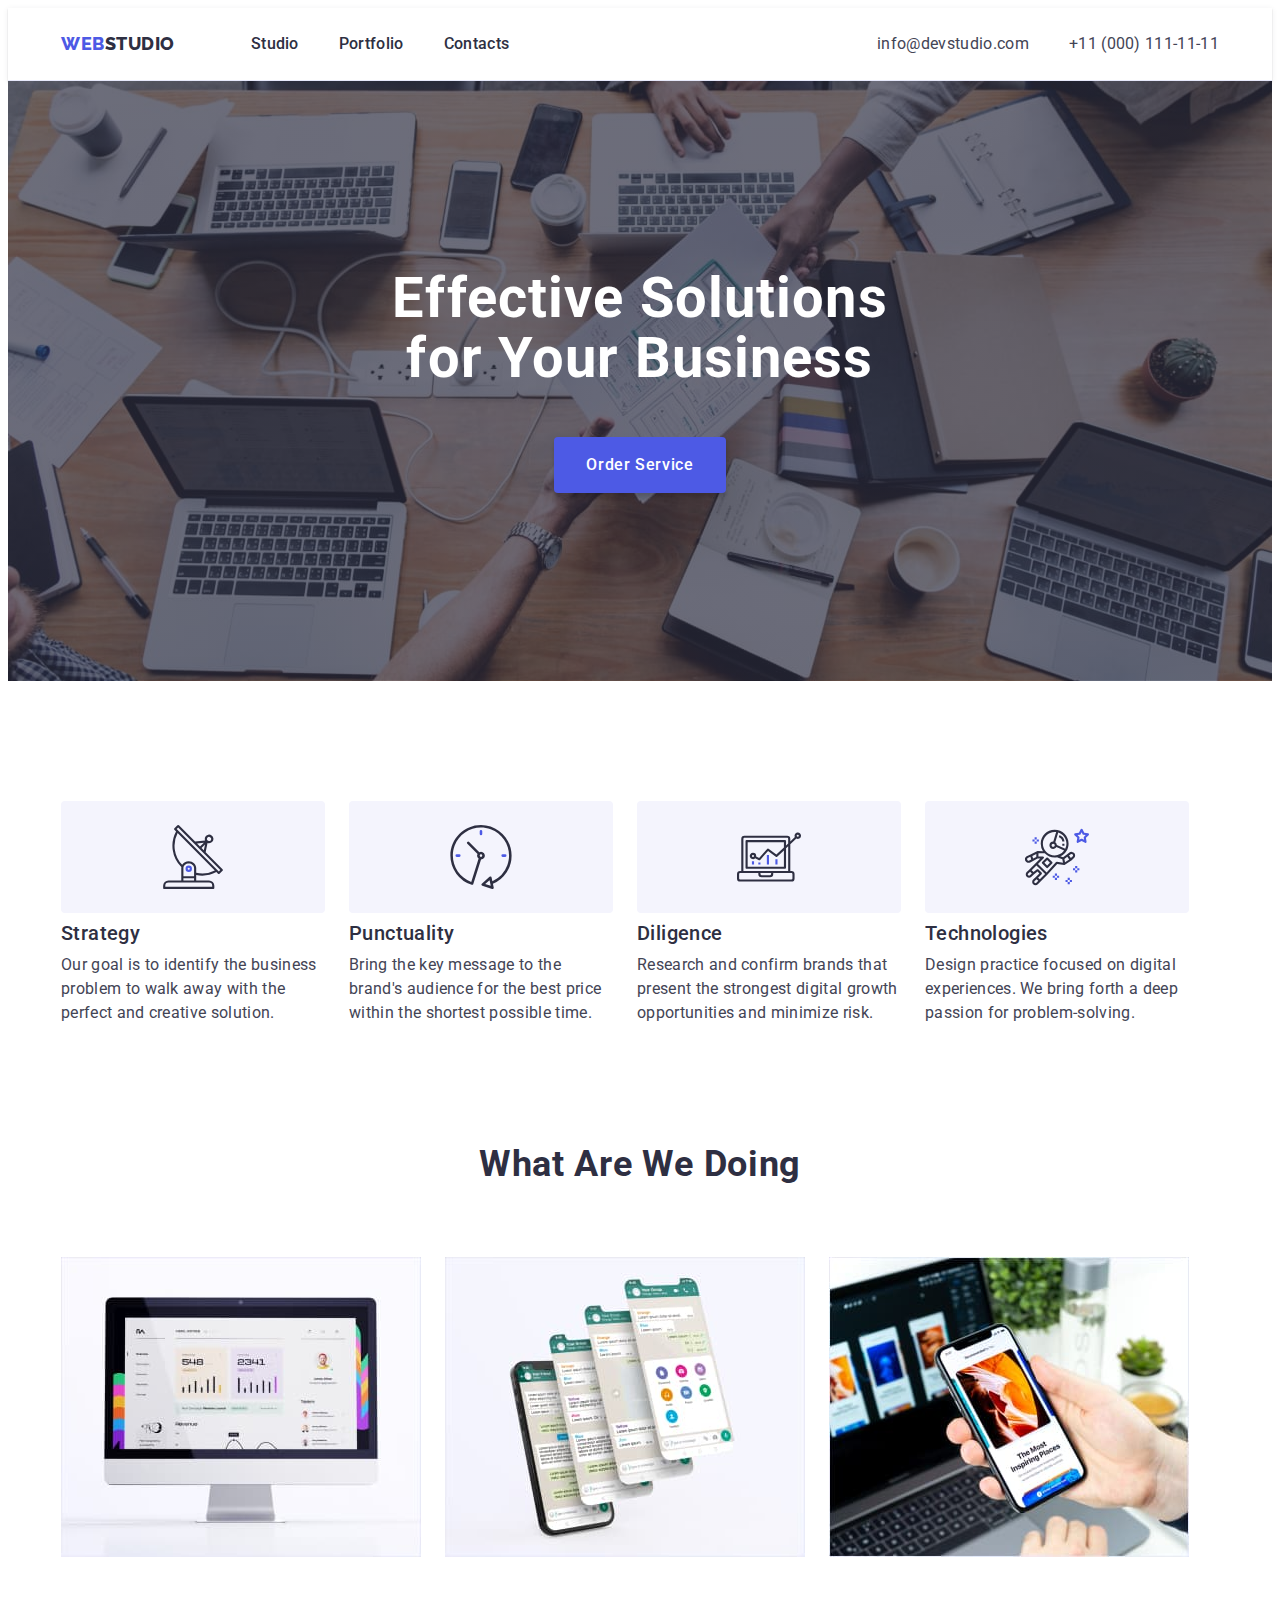
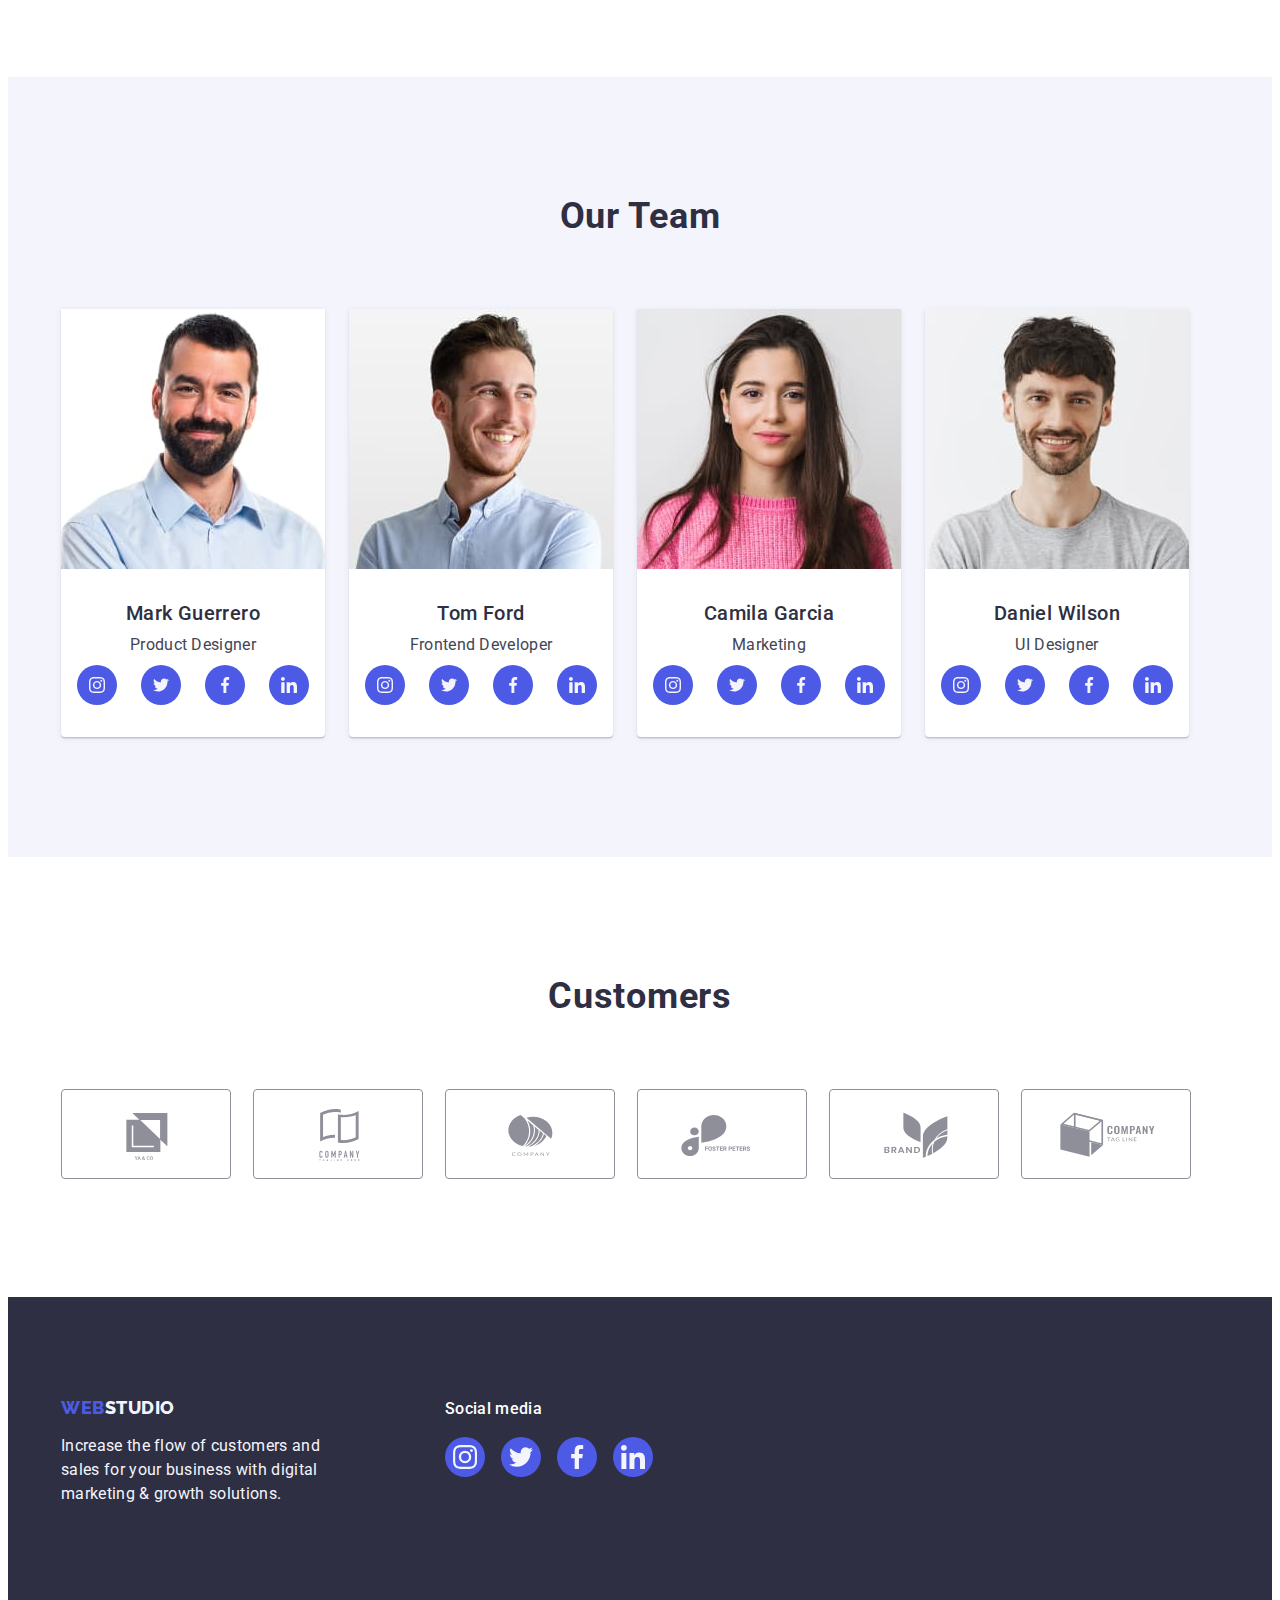
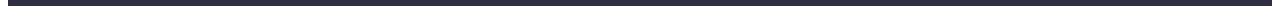
==== commit 01c318f8: "update hw-4" ====
--- a/index.html
+++ b/index.html
@@ -129,29 +129,29 @@
             <h3 class="text-title">Mark Guerrero</h3>
             <p class="simple-text">Product Designer</p>
             <ul class="list soc-icon-list">
-              <li class="soc-icon-item team-soc-icon">
-                <a class="link" href="" target="_blank" rel="noreferrer noopener nofollow">
-                  <svg class="team-icon" width="16" height="16">
-                    <use href="./images/icons.svg#icon-instagram"></use>
-                  </svg>
-                </a>
-              </li>
-              <li class="soc-icon-item team-soc-icon">
-                <a class="link" href="" target="_blank" rel="noreferrer noopener nofollow">
-                  <svg class="team-icon" width="16" height="16">
-                    <use href="./images/icons.svg#icon-twitter"></use>
-                  </svg>
-                </a>
-              </li>
-              <li class="soc-icon-item team-soc-icon">
-                <a class="link" href="" target="_blank" rel="noreferrer noopener nofollow">
-                  <svg class="team-icon" width="16" height="16">
-                    <use href="./images/icons.svg#icon-facebook"></use>
-                  </svg>
-                </a>
-              </li>
-              <li class="soc-icon-item team-soc-icon">
-                <a class="link" href="" target="_blank" rel="noreferrer noopener nofollow">
+              <li class="soc-icon-item">
+                <a class="link team-link" href="" target="_blank" rel="noreferrer noopener nofollow">
+                  <svg class="team-icon" width="16" height="16">
+                    <use href="./images/icons.svg#icon-instagram"></use>
+                  </svg>
+                </a>
+              </li>
+              <li class="soc-icon-item">
+                <a class="link team-link" href="" target="_blank" rel="noreferrer noopener nofollow">
+                  <svg class="team-icon" width="16" height="16">
+                    <use href="./images/icons.svg#icon-twitter"></use>
+                  </svg>
+                </a>
+              </li>
+              <li class="soc-icon-item">
+                <a class="link team-link" href="" target="_blank" rel="noreferrer noopener nofollow">
+                  <svg class="team-icon" width="16" height="16">
+                    <use href="./images/icons.svg#icon-facebook"></use>
+                  </svg>
+                </a>
+              </li>
+              <li class="soc-icon-item">
+                <a class="link team-link" href="" target="_blank" rel="noreferrer noopener nofollow">
                   <svg class="team-icon" width="16" height="16">
                     <use href="./images/icons.svg#icon-linkedin"></use>
                   </svg>
@@ -166,29 +166,29 @@
             <h3 class="text-title">Tom Ford</h3>
             <p class="simple-text">Frontend Developer</p>
             <ul class="list soc-icon-list">
-              <li class="soc-icon-item team-soc-icon">
-                <a class="link" href="" target="_blank" rel="noreferrer noopener nofollow">
-                  <svg class="team-icon" width="16" height="16">
-                    <use href="./images/icons.svg#icon-instagram"></use>
-                  </svg>
-                </a>
-              </li>
-              <li class="soc-icon-item team-soc-icon">
-                <a class="link" href="" target="_blank" rel="noreferrer noopener nofollow">
-                  <svg class="team-icon" width="16" height="16">
-                    <use href="./images/icons.svg#icon-twitter"></use>
-                  </svg>
-                </a>
-              </li>
-              <li class="soc-icon-item team-soc-icon">
-                <a class="link" href="" target="_blank" rel="noreferrer noopener nofollow">
-                  <svg class="team-icon" width="16" height="16">
-                    <use href="./images/icons.svg#icon-facebook"></use>
-                  </svg>
-                </a>
-              </li>
-              <li class="soc-icon-item team-soc-icon">
-                <a class="link" href="" target="_blank" rel="noreferrer noopener nofollow">
+              <li class="soc-icon-item">
+                <a class="link team-link" href="" target="_blank" rel="noreferrer noopener nofollow">
+                  <svg class="team-icon" width="16" height="16">
+                    <use href="./images/icons.svg#icon-instagram"></use>
+                  </svg>
+                </a>
+              </li>
+              <li class="soc-icon-item">
+                <a class="link team-link" href="" target="_blank" rel="noreferrer noopener nofollow">
+                  <svg class="team-icon" width="16" height="16">
+                    <use href="./images/icons.svg#icon-twitter"></use>
+                  </svg>
+                </a>
+              </li>
+              <li class="soc-icon-item">
+                <a class="link team-link" href="" target="_blank" rel="noreferrer noopener nofollow">
+                  <svg class="team-icon" width="16" height="16">
+                    <use href="./images/icons.svg#icon-facebook"></use>
+                  </svg>
+                </a>
+              </li>
+              <li class="soc-icon-item">
+                <a class="link team-link" href="" target="_blank" rel="noreferrer noopener nofollow">
                   <svg class="team-icon" width="16" height="16">
                     <use href="./images/icons.svg#icon-linkedin"></use>
                   </svg>
@@ -203,29 +203,29 @@
             <h3 class="text-title">Camila Garcia</h3>
             <p class="simple-text">Marketing</p>
             <ul class="list soc-icon-list">
-              <li class="soc-icon-item team-soc-icon">
-                <a class="link" href="" target="_blank" rel="noreferrer noopener nofollow">
-                  <svg class="team-icon" width="16" height="16">
-                    <use href="./images/icons.svg#icon-instagram"></use>
-                  </svg>
-                </a>
-              </li>
-              <li class="soc-icon-item team-soc-icon">
-                <a class="link" href="" target="_blank" rel="noreferrer noopener nofollow">
-                  <svg class="team-icon" width="16" height="16">
-                    <use href="./images/icons.svg#icon-twitter"></use>
-                  </svg>
-                </a>
-              </li>
-              <li class="soc-icon-item team-soc-icon">
-                <a class="link" href="" target="_blank" rel="noreferrer noopener nofollow">
-                  <svg class="team-icon" width="16" height="16">
-                    <use href="./images/icons.svg#icon-facebook"></use>
-                  </svg>
-                </a>
-              </li>
-              <li class="soc-icon-item team-soc-icon">
-                <a class="link" href="" target="_blank" rel="noreferrer noopener nofollow">
+              <li class="soc-icon-item">
+                <a class="link team-link" href="" target="_blank" rel="noreferrer noopener nofollow">
+                  <svg class="team-icon" width="16" height="16">
+                    <use href="./images/icons.svg#icon-instagram"></use>
+                  </svg>
+                </a>
+              </li>
+              <li class="soc-icon-item">
+                <a class="link team-link" href="" target="_blank" rel="noreferrer noopener nofollow">
+                  <svg class="team-icon" width="16" height="16">
+                    <use href="./images/icons.svg#icon-twitter"></use>
+                  </svg>
+                </a>
+              </li>
+              <li class="soc-icon-item">
+                <a class="link team-link" href="" target="_blank" rel="noreferrer noopener nofollow">
+                  <svg class="team-icon" width="16" height="16">
+                    <use href="./images/icons.svg#icon-facebook"></use>
+                  </svg>
+                </a>
+              </li>
+              <li class="soc-icon-item">
+                <a class="link team-link" href="" target="_blank" rel="noreferrer noopener nofollow">
                   <svg class="team-icon" width="16" height="16">
                     <use href="./images/icons.svg#icon-linkedin"></use>
                   </svg>
@@ -240,29 +240,29 @@
             <h3 class="text-title">Daniel Wilson</h3>
             <p class="simple-text">UI Designer</p>
             <ul class="list soc-icon-list">
-              <li class="soc-icon-item team-soc-icon">
-                <a class="link" href="" target="_blank" rel="noreferrer noopener nofollow">
-                  <svg class="team-icon" width="16" height="16">
-                    <use href="./images/icons.svg#icon-instagram"></use>
-                  </svg>
-                </a>
-              </li>
-              <li class="soc-icon-item team-soc-icon">
-                <a class="link" href="" target="_blank" rel="noreferrer noopener nofollow">
-                  <svg class="team-icon" width="16" height="16">
-                    <use href="./images/icons.svg#icon-twitter"></use>
-                  </svg>
-                </a>
-              </li>
-              <li class="soc-icon-item team-soc-icon">
-                <a class="link" href="" target="_blank" rel="noreferrer noopener nofollow">
-                  <svg class="team-icon" width="16" height="16">
-                    <use href="./images/icons.svg#icon-facebook"></use>
-                  </svg>
-                </a>
-              </li>
-              <li class="soc-icon-item team-soc-icon">
-                <a class="link" href="" target="_blank" rel="noreferrer noopener nofollow">
+              <li class="soc-icon-item">
+                <a class="link team-link" href="" target="_blank" rel="noreferrer noopener nofollow">
+                  <svg class="team-icon" width="16" height="16">
+                    <use href="./images/icons.svg#icon-instagram"></use>
+                  </svg>
+                </a>
+              </li>
+              <li class="soc-icon-item">
+                <a class="link team-link" href="" target="_blank" rel="noreferrer noopener nofollow">
+                  <svg class="team-icon" width="16" height="16">
+                    <use href="./images/icons.svg#icon-twitter"></use>
+                  </svg>
+                </a>
+              </li>
+              <li class="soc-icon-item">
+                <a class="link team-link" href="" target="_blank" rel="noreferrer noopener nofollow">
+                  <svg class="team-icon" width="16" height="16">
+                    <use href="./images/icons.svg#icon-facebook"></use>
+                  </svg>
+                </a>
+              </li>
+              <li class="soc-icon-item">
+                <a class="link team-link" href="" target="_blank" rel="noreferrer noopener nofollow">
                   <svg class="team-icon" width="16" height="16">
                     <use href="./images/icons.svg#icon-linkedin"></use>
                   </svg>
@@ -281,34 +281,34 @@
           <h2 class="customers-title">Customers</h2>
           <ul class="customers-list list">
             <li class="customers-item">
-              <svg class="customers-icon" width="104" height="56">
+              <a class="link customers-link" href=""><svg class="customers-icon" width="104" height="56">
                 <use href="./images/icons.svg#icon-Logo1"></use>
-              </svg>
-            </li>
-            <li class="customers-item">
-              <svg class="customers-icon" width="104" height="56">
+              </svg></a>
+            </li>
+            <li class="customers-item">
+              <a class="link customers-link" href=""><svg class="customers-icon" width="104" height="56">
                 <use href="./images/icons.svg#icon-Logo2"></use>
-              </svg>
-            </li>
-            <li class="customers-item">
-              <svg class="customers-icon" width="104" height="56">
+              </svg></a>
+            </li>
+            <li class="customers-item">
+              <a class="link customers-link" href=""><svg class="customers-icon" width="104" height="56">
                 <use href="./images/icons.svg#icon-Logo3"></use>
-              </svg>
-            </li>
-            <li class="customers-item">
-              <svg class="customers-icon" width="104" height="56">
+              </svg></a>
+            </li>
+            <li class="customers-item">
+              <a class="link customers-link" href=""><svg class="customers-icon" width="104" height="56">
                 <use href="./images/icons.svg#icon-Logo4"></use>
-              </svg>
-            </li>
-            <li class="customers-item">
-              <svg class="customers-icon" width="104" height="56">
+              </svg></a>
+            </li>
+            <li class="customers-item">
+              <a class="link customers-link" href=""><svg class="customers-icon" width="104" height="56">
                 <use href="./images/icons.svg#icon-Logo5"></use>
-              </svg>
-            </li>
-            <li class="customers-item">
-              <svg class="customers-icon" width="104" height="56">
+              </svg></a>
+            </li>
+            <li class="customers-item">
+              <a class="link customers-link" href=""><svg class="customers-icon" width="104" height="56">
                 <use href="./images/icons.svg#icon-Logo6"></use>
-              </svg>
+              </svg></a>
             </li>
           </ul>
         </div>
@@ -317,45 +317,47 @@
 
     <!-- FOOTER -->
     <footer class="footer">
-      <div class="container">
-      <ul class="footer-container list">
-      <li class="studio-info"><a class="logo link footer-logo" href="./index.html">Web<span class="footer-accent-logo">Studio</span></a>
+      <div class="container footer-container">
+      <div class="studio-info">
+      <a class="logo link footer-logo" href="./index.html">Web<span class="footer-accent-logo">Studio</span></a>
       <p class="footer-text">
         Increase the flow of customers and sales for your business with digital
         marketing & growth solutions.
-      </p></li>
-      <li class="contacts-info"><h4 class="footer-title">Social media</h4>
+      </p>
+    </div>
+    <div class="contacts-info">
+      <p class="footer-second-paragraph">Social media</p>
       <ul class="list footer-soc-list">
-        <li class="soc-icon-item footer-soc-icon">
-          <a class="link" href="" target="_blank" rel="noreferrer noopener nofollow">
+        <li class="soc-icon-item">
+          <a class="link footer-link" href="" target="_blank" rel="noreferrer noopener nofollow">
                   <svg class="footer-icon" width="24" height="24">
                     <use href="./images/icons.svg#icon-instagram"></use>
                   </svg>
                 </a>
         </li>
-        <li class="soc-icon-item footer-soc-icon">
-          <a class="link" href="" target="_blank" rel="noreferrer noopener nofollow">
+        <li class="soc-icon-item">
+          <a class="link footer-link" href="" target="_blank" rel="noreferrer noopener nofollow">
                   <svg class="footer-icon" width="24" height="24">
                     <use href="./images/icons.svg#icon-twitter"></use>
                   </svg>
                 </a>
         </li>
-        <li class="soc-icon-item footer-soc-icon">
-          <a class="link" href="" target="_blank" rel="noreferrer noopener nofollow">
+        <li class="soc-icon-item">
+          <a class="link footer-link" href="" target="_blank" rel="noreferrer noopener nofollow">
                   <svg class="footer-icon" width="24" height="24">
                     <use href="./images/icons.svg#icon-facebook"></use>
                   </svg>
                 </a>
         </li>
-        <li class="soc-icon-item footer-soc-icon">
-          <a class="link" href="" target="_blank" rel="noreferrer noopener nofollow">
+        <li class="soc-icon-item">
+          <a class="link footer-link" href="" target="_blank" rel="noreferrer noopener nofollow">
                   <svg class="footer-icon" width="24" height="24">
                     <use href="./images/icons.svg#icon-linkedin"></use>
                   </svg>
                 </a>
         </li>
-      </ul></li>
-    </ul>
+      </ul>
+    </div>
     </div>
     </footer>
   </body>
--- a/css/styles.css
+++ b/css/styles.css
@@ -8,6 +8,7 @@
     --hover-focus-color: #404BBF;
     --photo-bg-color: #FFFFFF;
     --dark-bg-color: #2E2F42;
+    --company-icon-color: #8e8f99;
 }
 
 h1, h2, h3, h4, h5, h6, p{
@@ -87,8 +88,6 @@
 .soc-icon-item{
     width: 40px;
     height: 40px;
-    border-radius: 50%;
-    background-color: var(--accent-color);
 }
 
 
@@ -98,6 +97,7 @@
     padding-top: 24px;
     padding-bottom: 24px;
     border-bottom: 1px solid #E7E9FC;
+    box-shadow: 0px 2px 1px rgba(46, 47, 66, 0.08), 0px 1px 1px rgba(46, 47, 66, 0.16), 0px 1px 6px rgba(46, 47, 66, 0.08);
 }
 
 .header-logo{
@@ -297,21 +297,27 @@
    display: flex;
    gap: 24px;
    margin-top: 8px;
-}
-
-.team-soc-icon:hover, .team-soc-icon:focus{
+   justify-content: center;
+}
+
+.team-link{
+    width: 100%;
+    height: 100%;
+    background-color: var(--accent-color);
+    border-radius: 50%;
+    display: flex;
+    align-items: center;
+    justify-content: center;
+}
+
+.team-link:hover, .team-link:focus{
     background-color: var(--hover-focus-color);
 }
 
- .team-soc-icon{
-    display: flex;
-    align-items: center;
-    justify-content: center;
-} 
-
 .team-icon{
-    display: flex;
-}
+    fill: var(--bottom-text-color);
+}
+
 
 /* CUSTOMERS */
 .customers{
@@ -338,15 +344,20 @@
 .customers-item {
     width: 168px;
     height: 88px;
+}
+
+.customers-link{
+    width: 100%;
+    height: 100%;
     border: 1px solid #8E8F99;
     border-radius: 4px;
     display: flex;
     align-items: center;
     justify-content: center;
-    color: #8E8F99;
-}
-
-.customers-item:hover, .customers-item:focus{
+    color: var(--company-icon-color);
+}
+
+.customers-link:hover, .customers-link:focus{
     border-color: var(--hover-focus-color);
     color: var(--hover-focus-color);
 }
@@ -358,6 +369,7 @@
 /* FOOTER */
 .footer-container{
     display: flex;
+    align-items: baseline;
 }
 
 .studio-info{
@@ -391,12 +403,12 @@
     max-width: 264px;
 }
 
-.footer-title{
+.footer-second-paragraph{
     font-weight: 500;
     font-size: 16px;
     line-height: 1.5;
     letter-spacing: 0.02em;
-    color: var(--bottom-text-color);
+    color: var(--hero-text-color);
     margin-bottom: 16px;
 }
 
@@ -405,18 +417,22 @@
     gap: 16px;
 }
 
-.footer-soc-icon:hover, .footer-soc-icon:focus{
+.footer-link{
+    width: 100%;
+    height: 100%;
+    background-color: var(--accent-color);
+    border-radius: 50%;
+    display: flex;
+    align-items: center;
+    justify-content: center;
+}
+
+.footer-link:hover, .footer-link:focus{
     background-color: #31D0AA;
 }
 
-.footer-soc-icon{
-    display: flex;
-    align-items: center;
-    justify-content: center;
-}
-
 .footer-icon{
-    display: flex;
+    fill: var(--bottom-text-color);
 }
 
 
@@ -468,7 +484,11 @@
     width: calc((100% - 48px) / 3);
 }
 
-.portfolio-list-item:hover, .portfolio-list-item:focus{
+.portfolio-link{
+    display: block;
+}
+
+.portfolio-link:hover, .portfolio-link:focus{
     box-shadow: 0px 1px 6px rgba(46, 47, 66, 0.08), 0px 1px 1px rgba(46, 47, 66, 0.16), 0px 2px 1px rgba(46, 47, 66, 0.08);
 }
 
